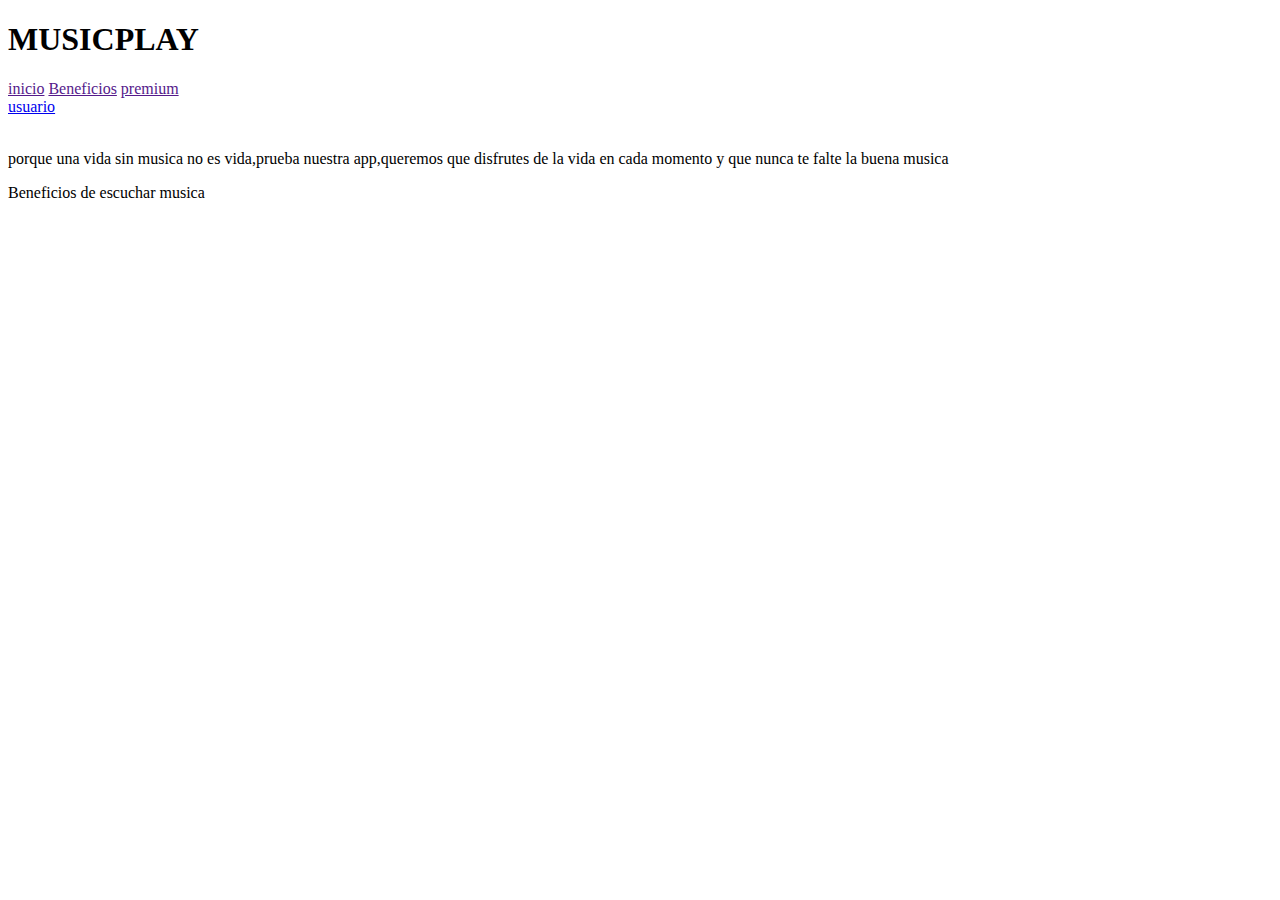
==== public/inde.html @ 50a89d01 "Add files via upload" ====
<!DOCTYPE html>
<html lang="en">
<head>
    <meta charset="UTF-8">
    <meta name="viewport" content="width=device-width, initial-scale=1.0">
    <title>Document</title>
    <link rel="stylesheet" href="./style/style.css">
</head>
<body>

    <h1>MUSICPLAY</h1>
    <nav class="navbar">
        <a href="" id="inicio">inicio</a>
        <a href="" id="benef">Beneficios</a>
        <a href="" id="premium">premium</a>
        <div class="btn">
            <a href="inicioSesion.html" class="textU">usuario</a>
            <img src="./src/img/icono+.png" alt="" class="imgIcon">
        </div>
        
    </nav>

    <article class="menu">
        <main class="imgNav">
            <div class="fondo"></div>
            <img src="./src/img/Imagen_de_WhatsApp_2024-05-22_a_las_11.38.52_08f55f90-removebg-preview.png" alt="" class="imgMenu">
        </main>
        <main class="text">
            <p>porque una vida sin musica no es vida,prueba nuestra app,queremos que disfrutes de la vida
                en cada momento y que nunca te falte la buena musica
            </p>
        </main>
        
    </article>
    <article class="anuncios">
        <main class="tAdd">
            <p class="add">Beneficios de escuchar musica</p>
        </main>
    <main class="target">
        <div class="target1"></div>
        <div class="target2"></div>
        <div class="target3"></div>
    </main>
  
    </main>
    </article>
</body>
</html>
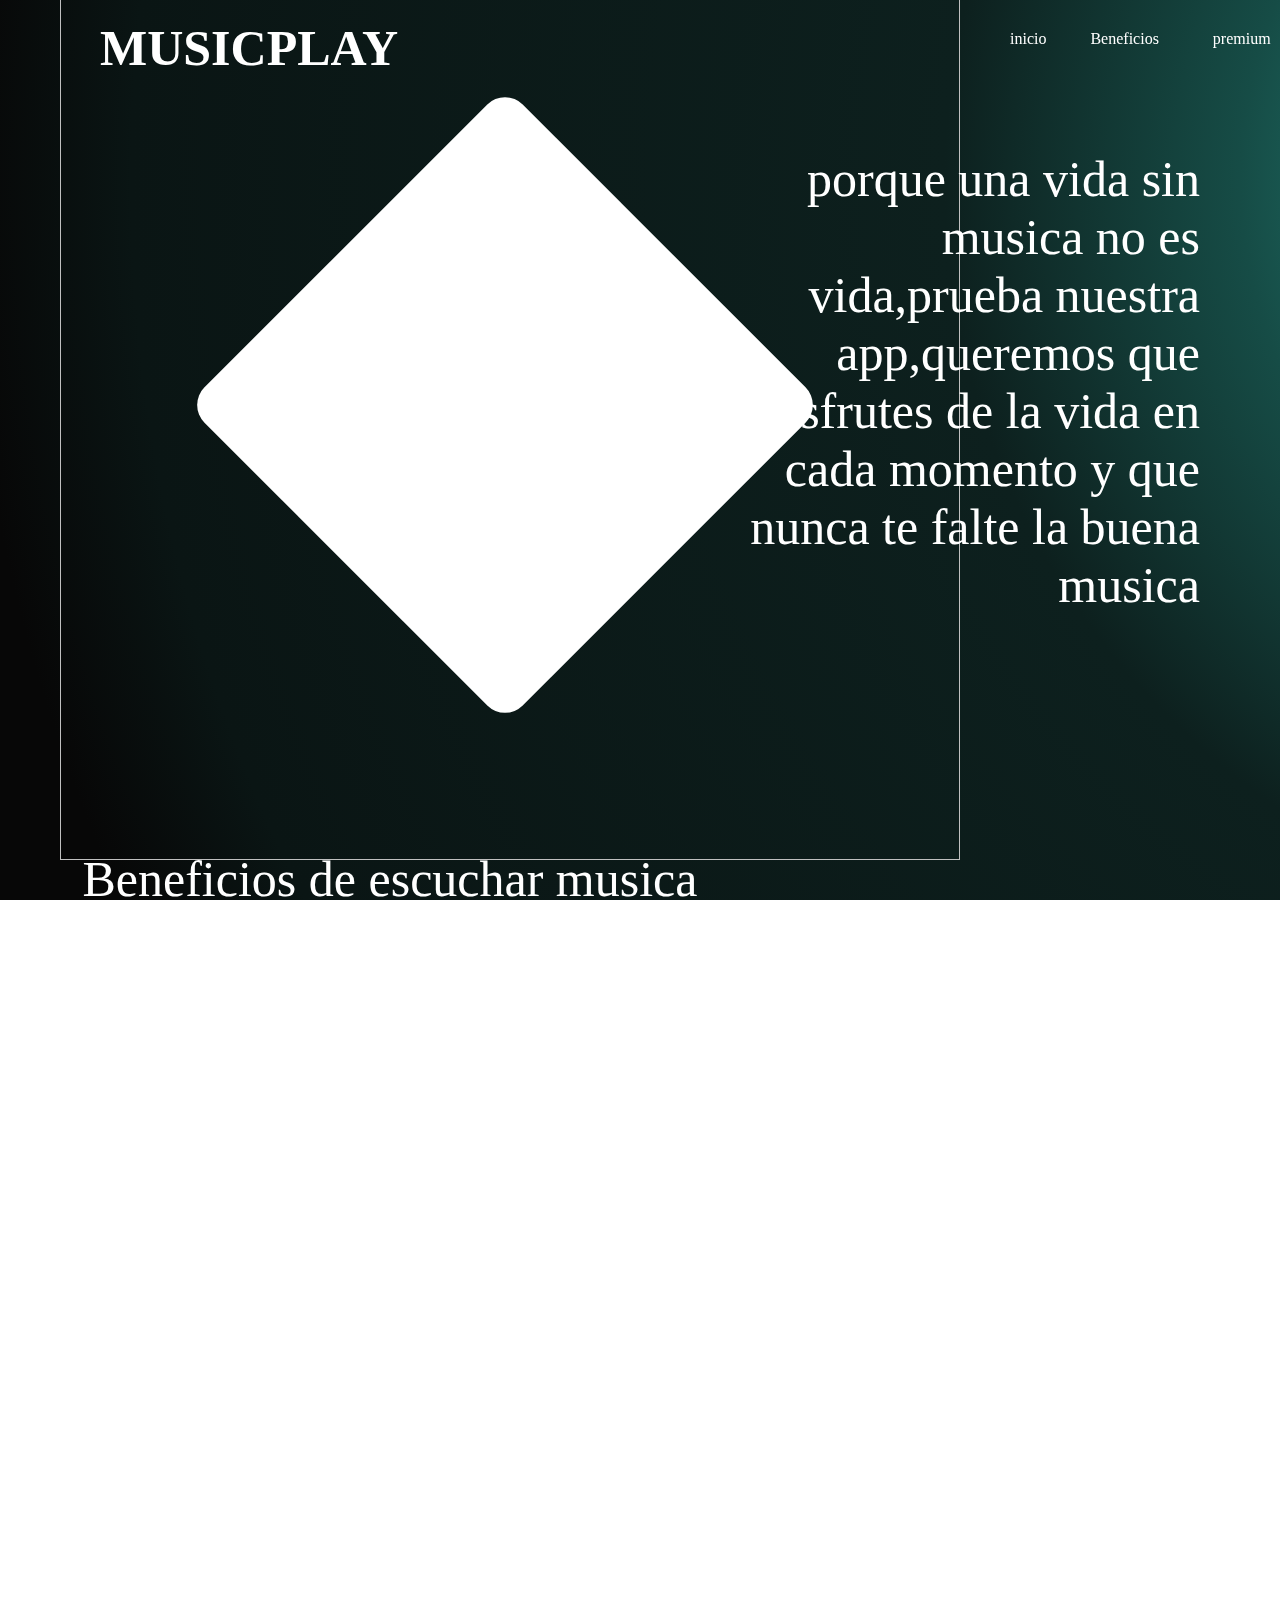
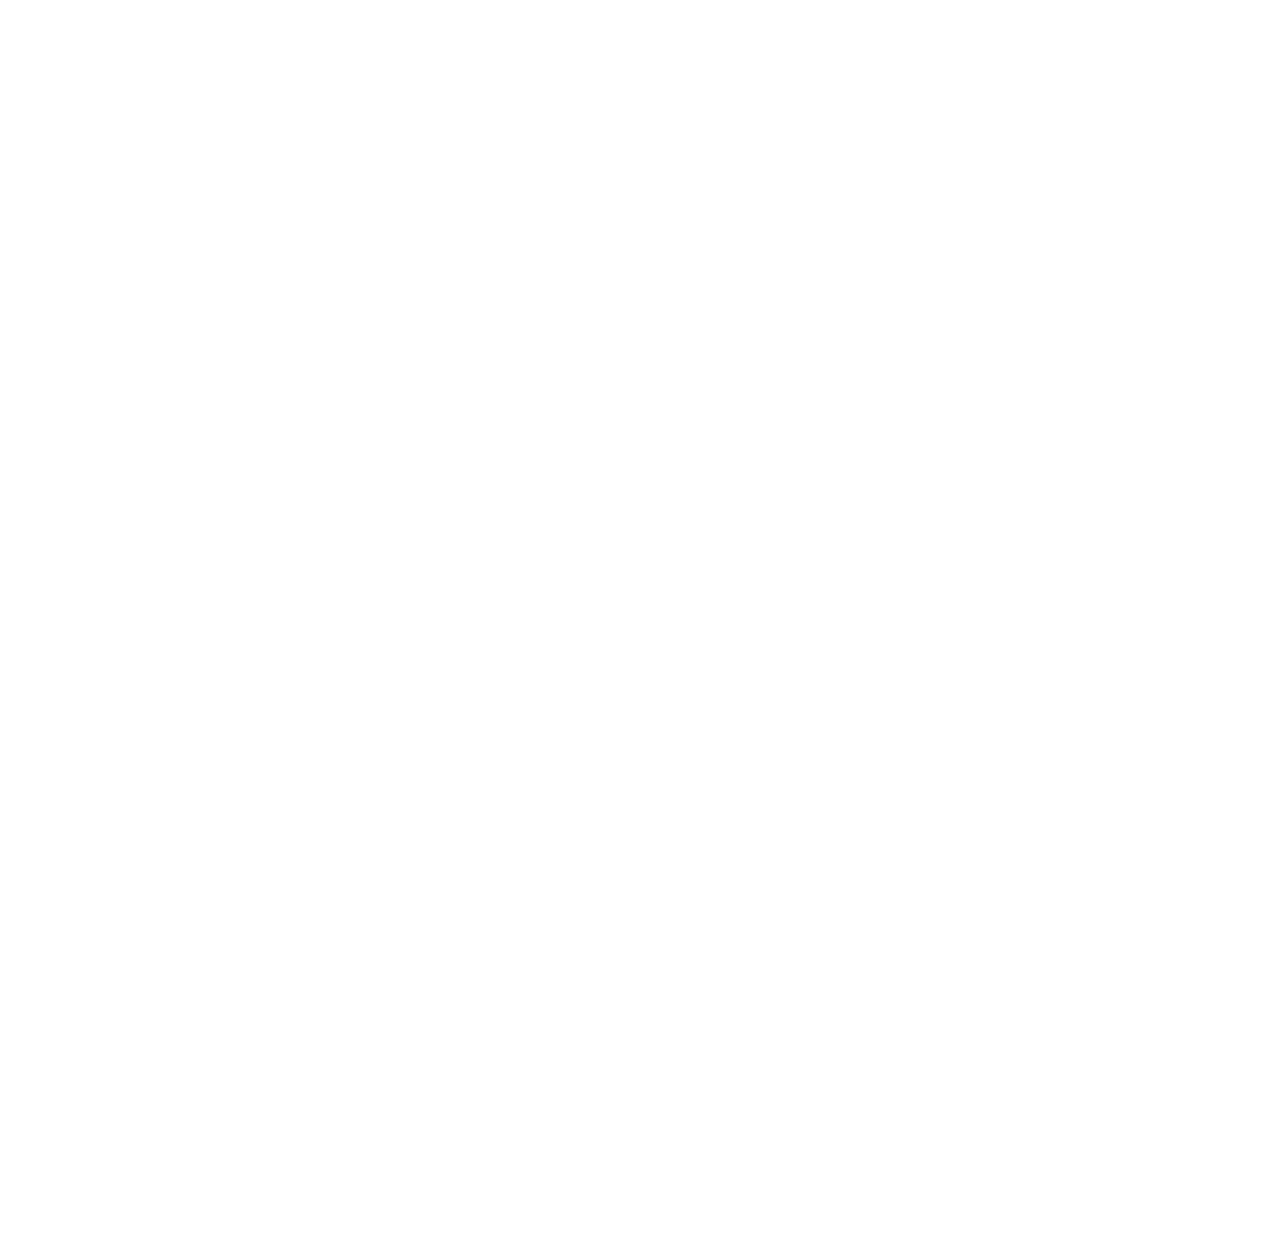
==== commit 3138f269: "Verificando links" ====
--- a/public/inde.html
+++ b/public/inde.html
@@ -4,7 +4,7 @@
     <meta charset="UTF-8">
     <meta name="viewport" content="width=device-width, initial-scale=1.0">
     <title>Document</title>
-    <link rel="stylesheet" href="./style/style.css">
+    <link rel="stylesheet" href="style.css">
 </head>
 <body>
 
--- a/public/style.css
+++ b/public/style.css
@@ -0,0 +1,168 @@
+body {
+    margin: 0;
+    padding: 0;
+   max-width: 100%; 
+   max-height: 100%; 
+    display: flex;
+    justify-content: center;
+    align-items: center;
+
+  }
+ 
+  body::before {
+    content: '';
+    position: fixed;
+    top: 0;
+    left: 0;
+    width: 100%;
+    height: 100%;
+    background: radial-gradient(
+      circle at 133% 20%,
+      rgba(52, 209, 191, 1) 0%,
+      rgba(35, 135, 123, 1) 10%,
+      rgba(22, 76, 70, 1) 25%,
+      rgba(13, 32, 30, 1) 41%,
+      rgba(10, 21, 20, 1) 85%,
+      rgba(7, 7, 7, 1) 94%
+    );
+    z-index: -1;
+  }
+  
+  .menu .imgNav .imgMenu{
+    position: absolute;
+    width: 900px;
+    height: 900px;
+    top: -40px;
+    left: 60px;
+
+  }
+
+  .navbar{
+    position: absolute;
+    top: 30px;
+    left: 1000px;
+  }
+
+  a{
+    text-decoration: none;
+    color: white;
+  }
+  .navbar #inicio{
+    position: relative;
+    left: 10px;
+  }
+
+  .navbar #benef{
+    position: relative;
+    left:50px;
+  }
+
+  .navbar #premium{
+    position: relative;
+    left: 100px;
+  }
+
+  .navbar .btn{
+    position: relative;
+    left: 310px;
+    top: -25px;
+    width: 100px;
+    height: 38px;
+    border-radius: 5px;
+    border: none;
+    background-color: black;
+    color: white;
+    text-align: center;
+    
+}
+
+.navbar .btn .textU{
+    position: relative;
+    left: -10px;
+    top: 6px;
+}
+
+.navbar .btn .imgIcon{
+    position: relative;
+    width: 18px;
+    height: 18px;
+    left: 2px;
+    top: 10px;
+}
+
+  h1{
+position: absolute;
+top: -15px;
+left: 100px;
+color: white;
+font-size: 50px;
+  }
+
+
+  .fondo{
+    position: absolute;
+    width:450px;
+    height: 450px;
+    background-color: white;
+    top:180px;
+    left: 280px;
+    border-radius: 25px;
+    transform: rotate(45deg);
+  }
+
+  .text {
+    position: absolute;
+    color: white;
+    width: 500px;
+    font-size: 50px;
+    text-align:right ;
+    top: 100px;
+    right: 80px;
+  }
+
+
+
+  .anuncios{
+    position: absolute;
+    color: white;
+    top:800px;
+  }
+
+  .anuncios .tAdd .add{
+    font-size: 50px;
+    position: relative;
+    left: -250px;
+  }
+
+  .target{
+    position: absolute;
+  }
+
+  .target .target1{
+    position: relative;
+    width: 400px;
+    height: 630px;
+    background-color: white;
+    border-radius: 10px;
+    left: -300px;
+  }
+
+  .target .target2{
+    position: relative;
+    width: 400px;
+    height: 630px;
+    background-color: white;
+    border-radius: 10px;
+    left: 140px;
+    top: -630px;
+  }
+
+  .target .target3{
+    position: relative;
+    width: 400px;
+    height: 630px;
+    background-color: white;
+    border-radius: 10px;
+    left: 600px;
+    top: -1260px;
+  }